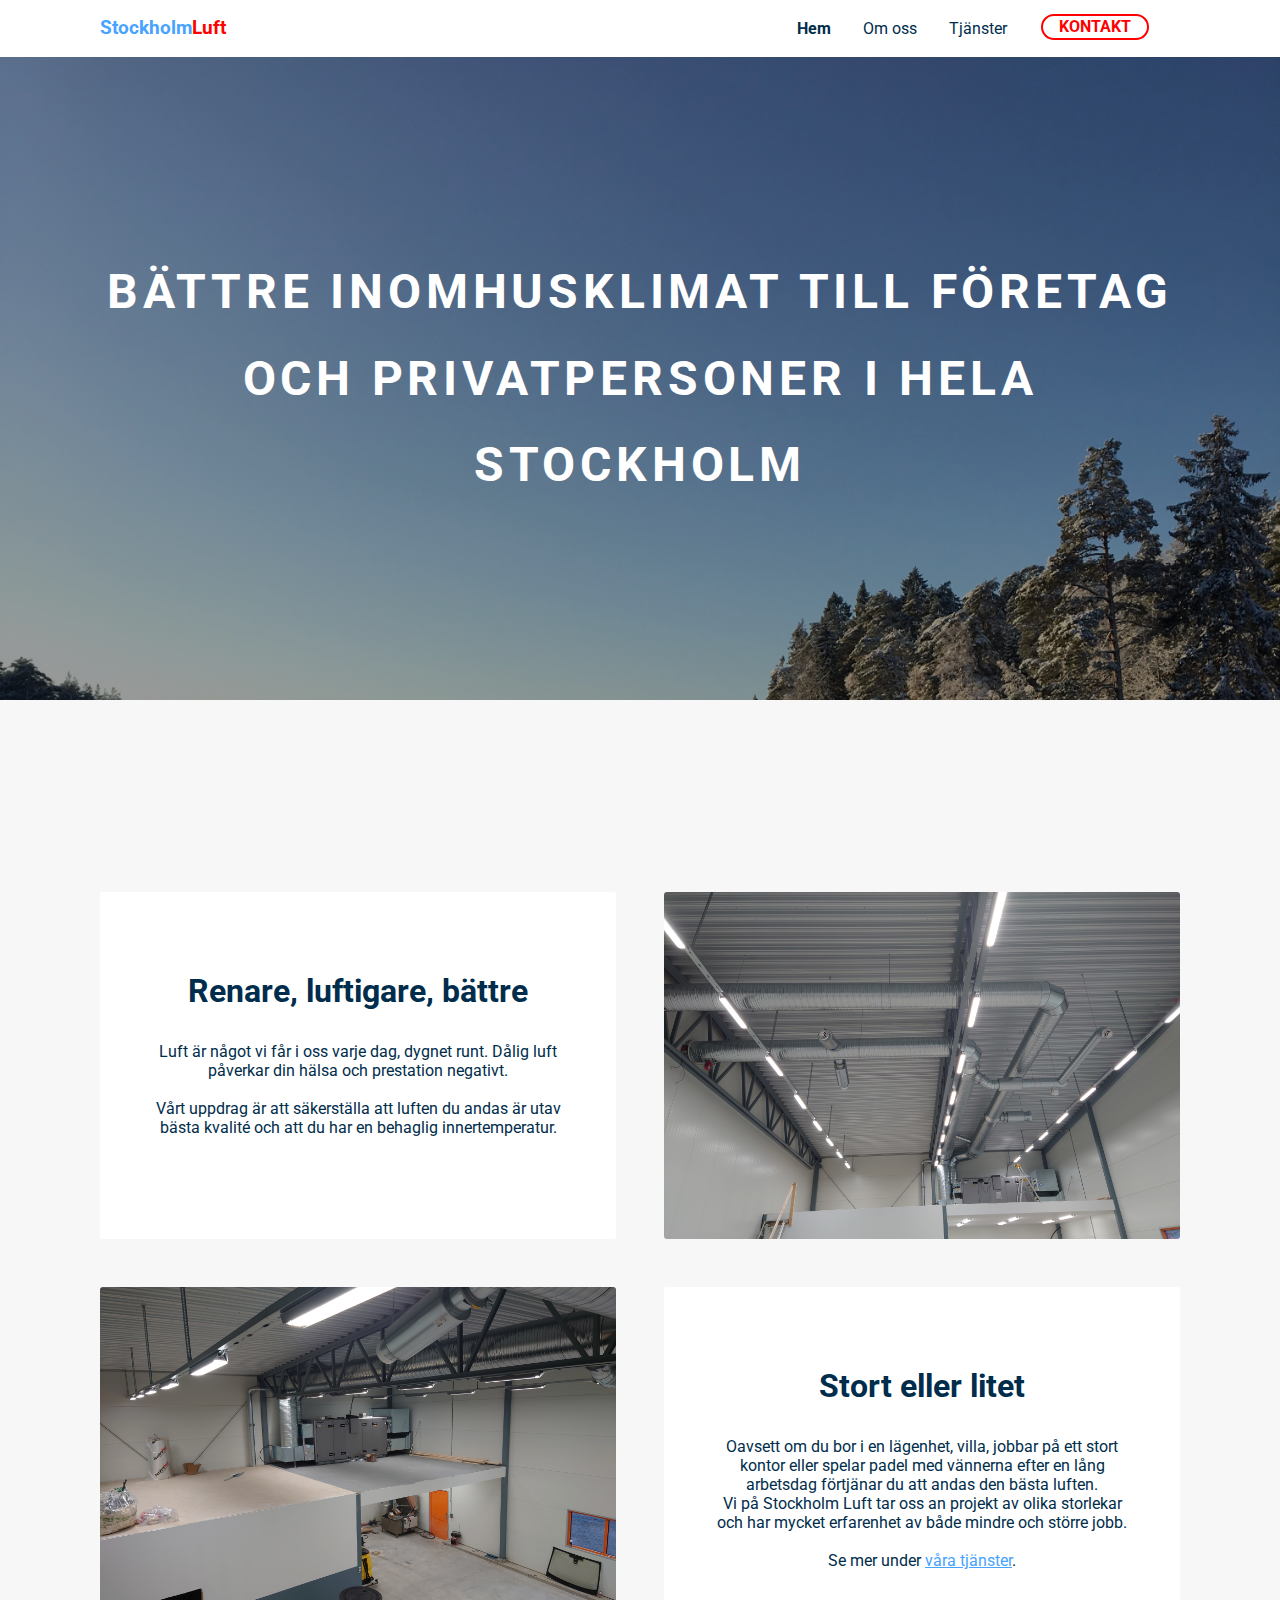
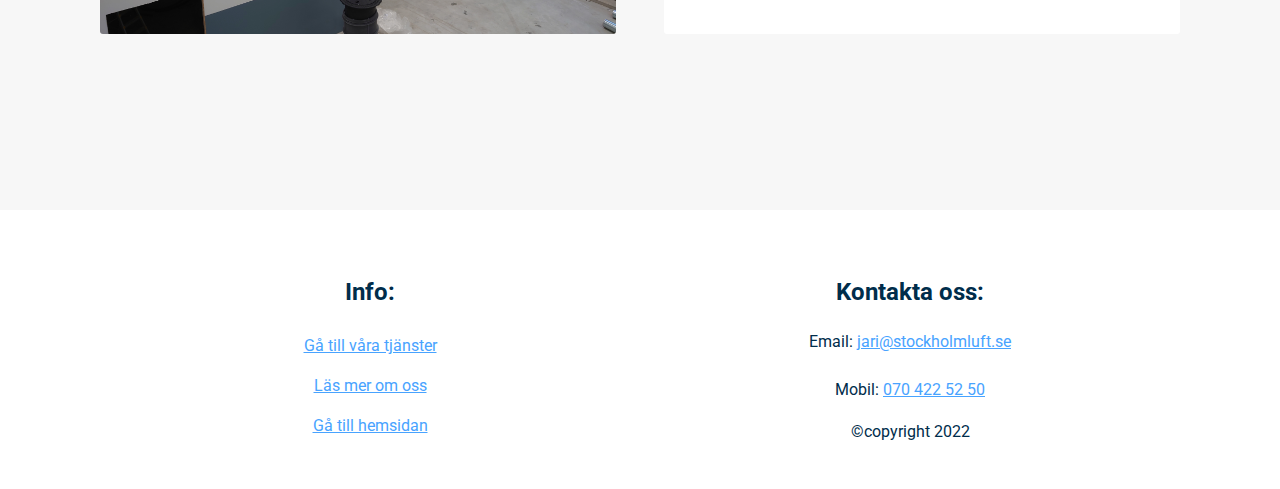
==== index.html @ 3e6052d8 "Add files via upload" ====
<!DOCTYPE html>
<html lang="en">
  <head>
    <meta charset="UTF-8" />
    <meta name="viewport" content="width=device-width, initial-scale=1.0" />
    <title>Stockholm Luftinstallation</title>
    <link rel="stylesheet" href="main.css" />
  </head>
  <body>
    <header class="navbar">
      <div class="container">
        <a class="logo" href="index.html">Stockholm<span>Luft</span></a>

        <img
          id="mobile-cta"
          class="mobile-menu"
          src="bilder/menu.png"
          width="30"
          height="30"
          alt="Öppna meny"
        />

        <nav>
          <img
            id="mobile-exit"
            class="mobile-menu-exit"
            src="bilder/exit.png"
            width="30"
            height="30"
            alt="Stäng meny"
          />

          <ul class="primary-nav">
            <li class="current"><a href="index.html">Hem</a></li>
            <li><a href="omoss.html">Om oss</a></li>
            <li><a href="tjänster.html">Tjänster</a></li>
          </ul>

          <ul class="secondary-nav">
            <li class="kontakt"><a href="kontakt.html">KONTAKT</a></li>
          </ul>
        </nav>
      </div>
    </header>

    <section class="hero">
      <h1>
       bättre inomhusklimat till företag och privatpersoner i hela
        stockholm
      </h1>
    </section>

    <section class="color-blue">
      <article class="grid-container">
        <div id="text-ett">
          <h3>Renare, luftigare, bättre</h3>
          <p>
            Luft är något vi får i oss varje dag, dygnet runt. Dålig luft påverkar din hälsa och prestation negativt.
            <br /> <br>
            Vårt uppdrag är att säkerställa att luften du andas är utav bästa
            kvalité och att du har en behaglig innertemperatur. <br />


          </p>
        </div>
        <div id="bild-ett"></div>
        <div id="bild-tva"></div>
        <div id="text-tva">
          <h3>Stort eller litet</h3>
          <p>
            Oavsett om du bor i en lägenhet, villa, jobbar på ett stort kontor
            eller spelar padel med vännerna efter en lång arbetsdag förtjänar du
            att andas den bästa luften. <br />
            Vi på Stockholm Luft tar oss an projekt av olika storlekar och har
            mycket erfarenhet av både mindre och större jobb. <br />
            <br />
            Se mer under <a href="tjänster.html">våra tjänster</a>.
          </p>
        </div>
      </article>
    </section>

    <footer class="contact-section">
      <div id="left-contact">
        <h2>Info:</h2>
        <ul>
          <li>
            <a href="tjänster.html">Gå till våra tjänster</a>
          </li>
          <li>
            <a href="omoss.html">Läs mer om oss</a>
          </li>
          <li>
            <a href="index.html">Gå till hemsidan</a>
          </li>
        </ul>
      </div>
      <div id="right-contact">
        <h2>Kontakta oss:</h2>
        <p>
          <span>Email:</span>
          <a href="mailto:jari@stockholmluft.se">jari@stockholmluft.se</a>
        </p>
        <p><span>Mobil:</span> <a href="tel:0704225250">070 422 52 50</a></p>
        <p>©copyright 2022</p>
      </div>
    </footer>

    <script>
      const mobileBtn = document.getElementById("mobile-cta");
      nav = document.querySelector("nav");
      mobileBtnExit = document.getElementById("mobile-exit");

      mobileBtn.addEventListener("click", () => {
        nav.classList.add("menu-btn");
      });

      mobileBtnExit.addEventListener("click", () => {
        nav.classList.remove("menu-btn");
      });
    </script>
  </body>
</html>
---- main.css ----
@charset "UTF-8";
@import url("https://fonts.googleapis.com/css2?family=Roboto:wght@300;700&display=swap");
:root {
  --primary-color: red;
}

body {
  background: #ffffff;
  margin: 0;
  font-family: "Roboto";
  overflow-x: hidden;
}

.navbar {
  background: white;
  padding: 1em;
}
.navbar .logo {
  text-decoration: none;
  font-weight: bold;
  color: #48a3ff;
  font-size: 1.2em;
}
.navbar .logo span {
  color: var(--primary-color);
}
.navbar nav {
  display: none;
}
.navbar .container {
  display: flex;
  place-content: space-between;
}
.navbar .mobile-menu {
  cursor: pointer;
}

a {
  color: #48a3ff;
}

ul {
  list-style-type: none;
  margin: 0;
  padding: 0;
}

section {
  padding: 5em 2em;
}

.hero {
  background-image: linear-gradient(rgba(0, 0, 0, 0.4), rgba(0, 0, 0, 0.4)), url(bilder/IMG_2665.jpg);
  background-repeat: no-repeat;
  background-attachment: local;
  background-position: center;
  background-size: cover;
  background-color: #002d4b;
  position: relative;
  padding-bottom: 10em;
  padding-top: 10em;
}
.hero h1 {
  display: flex;
  align-items: center;
  justify-content: center;
  color: #ffffff;
  font-size: 2em;
  text-transform: uppercase;
  letter-spacing: 0.1em;
  line-height: 1.8;
  font-weight: bold;
  font-family: "Roboto";
  text-align: center;
  max-width: 90%;
  margin-left: auto;
  margin-right: auto;
}

.color-blue {
  background-color: #f7f7f7;
}

.grid-container {
  display: grid;
  grid-template-columns: 1fr;
  grid-template-rows: repeat(4, 1fr);
  gap: 3em;
  row-gap: 3em;
  margin-top: 1em;
  margin-right: auto;
  margin-left: auto;
  padding: 0.5em;
  height: auto;
  max-width: 1080px;
  grid-template-areas: "text-ett" "bild-ett" "text-tva" "bild-tva";
}

#text-ett {
  grid-area: text-ett;
  border-radius: 5px;
  background-color: #ffffff;
  font-size: 1em;
  text-align: center;
  align-items: center;
  color: #002d4b;
  padding: 1em;
}

#text-ett h3 {
  color: #002d4b;
  font-size: 2em;
}

#bild-ett {
  grid-area: bild-ett;
  border-radius: 3px;
  background-image: url(/bilder/varmdo_1.JPG);
  background-repeat: no-repeat;
  background-position: center;
  background-size: cover;
}

#text-tva {
  grid-area: text-tva;
  border-radius: 5px;
  background-color: #ffffff;
  text-align: center;
  align-items: center;
  color: #002d4b;
  padding: 1em;
}

#text-tva h3 {
  color: #002d4b;
  font-size: 2em;
}

#bild-tva {
  grid-area: bild-tva;
  border-radius: 3px;
  background-image: url(/bilder/varmdo_2.JPG);
  background-repeat: no-repeat;
  background-position: center;
  background-size: cover;
}

/*FOOTERN*/
footer {
  display: block;
  font-size: 1em;
  text-align: center;
  background-color: white;
  color: #002d4b;
  margin-top: 3em;
}
footer a {
  line-height: 2em;
}

nav.menu-btn {
  display: block;
}

nav {
  position: fixed;
  z-index: 999;
  width: 66%;
  right: 0;
  top: 0;
  background: #002d4b;
  height: 100vh;
  padding: 1em;
}
nav ul.primary-nav {
  margin-top: 5em;
}
nav li a {
  color: white;
  text-decoration: none;
  display: block;
  padding: 0.5em;
  font-size: 1.3em;
  text-align: right;
}
nav li a:hover {
  font-weight: bold;
}

.mobile-menu-exit {
  float: right;
  margin: 0.5em;
  cursor: pointer;
}

.omoss-section {
  background-color: #f7f7f7;
  background-image: url(bilder/varmdo_1.JPG);
  background-repeat: no-repeat;
  background-attachment: fixed;
  background-position: center;
  background-size: cover;
  color: #002d4b;
  text-align: center;
  height: 55vh;
  display: flex;
  justify-content: center;
  align-items: stretch;
  padding-bottom: 25em;
}
.omoss-section .wraparound {
  flex-direction: column;
  background-color: #ffffff;
  margin: auto;
  margin-bottom: 5em;
  padding: 3em;
  max-width: 1080px;
}
.omoss-section .omossbeskrivning {
  color: #002d4b;
  text-align: center;
  max-width: 65%;
  display: block;
  margin-left: auto;
  margin-right: auto;
  font-weight: 800;
}

.bakgrundsfärg {
  background-color: #f7f7f7;
  margin-bottom: 3em;
}

.section-heading {
  color: #002d4b;
  text-align: center;
}

.p-heading {
  text-align: center;
  color: #002d4b;
  line-height: 170%;
  max-width: 1000px;
  margin-left: auto;
  margin-right: auto;
}

.tjänster-grid-container {
  display: grid;
  grid-template-columns: repeat(2, 1fr);
  grid-template-rows: repeat(3, 1fr);
  gap: 3em;
  row-gap: 3em;
  margin-top: 1em;
  margin-right: auto;
  margin-left: auto;
  padding: 1em;
  height: auto;
  max-width: 1080px;
  grid-template-areas: "tjänst-ett tjänst-ett tjänst-ett tjänst-ett" "tjänst-tva tjänst-tva tjänst-tva tjänst-tva" "tjänst-tre tjänst-tre tjänst-tre tjänst-tre";
}

#tjänst-ett {
  grid-area: tjänst-ett;
  border-radius: 3px;
  background-color: #ffffff;
  text-align: center;
  align-items: center;
  padding-top: 2em;
  color: #002d4b;
  padding: 3em;
}

#tjänst-tva {
  grid-area: tjänst-tva;
  border-radius: 3px;
  background-color: #ffffff;
  text-align: center;
  align-items: center;
  padding-top: 2em;
  color: #002d4b;
  padding: 3em;
}

#tjänst-tre {
  grid-area: tjänst-tre;
  border-radius: 3px;
  background-color: #ffffff;
  text-align: center;
  align-items: center;
  padding-top: 2em;
  color: #002d4b;
  padding: 3em;
}

.pågående-project {
  background-color: #002d4b;
}
.pågående-project h3 {
  color: #ffffff;
  text-align: center;
  font-size: 1.5em;
}
.pågående-project p {
  color: #ffffff;
  text-align: center;
  font-size: 1em;
}
.pågående-project .pagaende_1, .pågående-project .pagaende_2, .pågående-project .pagaende_3 {
  max-width: 50em;
  height: 50%;
  margin-top: 2em;
  margin-left: auto;
  margin-right: auto;
  display: flex;
  align-items: center;
}
.pågående-project .pagaende_1 {
  transform: rotate(90deg);
  margin-bottom: 9em;
}

.kontakta-oss {
  background-color: #f7f7f7;
  color: #002d4b;
  text-align: center;
}

#overlay {
  width: 100%;
  height: 100%;
  background-color: #f7f7f7;
  margin-bottom: 200px;
}

form {
  max-width: 550px;
  width: 90%;
  background: white;
  margin: 17vh auto 0 auto;
  padding: 40px;
  border-radius: 3px;
  box-sizing: border-box;
}

.h1contact {
  margin: 0;
  text-align: center;
}

.p-contact {
  margin: 0;
  text-align: center;
}

label {
  display: block;
  margin: 20px 0;
}

input,
textarea {
  width: 100%;
  padding: 10px;
  box-sizing: border-box;
  outline: none;
  resize: none;
  border: none;
  border-bottom: 1px solid #d4d1d1;
}

input[type=text]:focus,
textarea:focus {
  border-bottom: 1px solid #002d4b;
}

textarea::-webkit-scrollbar {
  width: 4px;
}

textarea::-webkit-scrollbar-thumb {
  background-color: #002d4b;
}

.center {
  text-align: center;
}

input[type=submit] {
  margin-top: 30px;
  width: 90%;
  max-width: 200px;
  background: #002d4b;
  color: white;
  font-size: 17px;
  cursor: pointer;
  border-radius: 50px;
}

.error {
  color: red;
}

.error-border {
  border-bottom: 1px solid red;
}

#Skickat {
  color: #002d4b;
}

@media only screen and (min-width: 768px) {
  .mobile-menu,
.mobile-menu-exit {
    display: none;
  }
  .navbar .container {
    display: grid;
    grid-template-columns: 180px auto;
  }
  .navbar nav {
    display: flex;
    justify-content: space-between;
    background: none;
    position: unset;
    height: auto;
    width: 100%;
    padding: 0;
    margin: 1px;
  }
  .navbar nav ul {
    display: flex;
  }
  .navbar nav a {
    color: #002d4b;
    font-size: 1em;
    padding: 0.1em 1em;
  }
  .navbar nav ul.primary-nav {
    margin: 0;
    margin-right: 1em;
  }
  .navbar nav li.current a {
    font-weight: bold;
  }
  .navbar nav li.kontakt a {
    color: var(--primary-color);
    border: 2.5px solid var(--primary-color);
    font-weight: bold;
    border-radius: 3em;
    margin-top: -0.2em;
    margin-right: 2em;
  }
  .navbar nav li.kontakt a:hover {
    background: var(--primary-color);
    color: white;
  }
  .section-tjänster {
    padding: 0 2em;
  }
  .column-tj {
    flex: 0 50%;
    max-width: 50%;
  }
  .grid-container {
    display: grid;
    grid-template-columns: repeat(4, 1fr);
    grid-template-rows: repeat(2, 1fr);
    gap: 3em;
    row-gap: 3em;
    margin-top: 1em;
    margin-right: auto;
    margin-left: auto;
    padding: 1em;
    height: auto;
    max-width: 1080px;
    grid-template-areas: "text-ett text-ett bild-ett bild-ett" "bild-tva bild-tva text-tva text-tva";
  }
  #text-ett {
    grid-area: text-ett;
    border-radius: 3px;
    background-color: #ffffff;
    text-align: center;
    align-items: center;
    padding-top: 2em;
    color: #002d4b;
    padding: 3em;
  }
  #text-ett h3 {
    color: #002d4b;
    font-size: 2em;
  }
  #bild-ett {
    grid-area: bild-ett;
    border-radius: 3px;
    background-image: url(/bilder/varmdo_1.JPG);
    background-repeat: no-repeat;
    background-position: center;
    background-size: cover;
  }
  #bild-tva {
    grid-area: bild-tva;
    border-radius: 3px;
    background-image: url(/bilder/varmdo_2.JPG);
    background-repeat: no-repeat;
    background-position: center;
    background-size: cover;
  }
  #text-tva {
    grid-area: text-tva;
    border-radius: 3px;
    background-color: #ffffff;
    text-align: center;
    align-items: center;
    padding-top: 2em;
    color: #002d4b;
    padding: 3em;
  }
  #text-tva h3 {
    color: #002d4b;
    font-size: 2em;
  }
}
@media only screen and (min-width: 1080px) {
  .container {
    width: 1080px;
    margin: 0 auto;
  }
  section {
    padding: 10em 4em;
  }
  .hero {
    display: flex;
    justify-content: space-between;
  }
  .hero h1 {
    font-size: 3em;
    max-width: 1080px;
  }
  .contact-section {
    display: grid;
    grid-template-columns: repeat(2, 1fr);
    grid-template-rows: repeat(1fr);
    margin-right: auto;
    margin-left: auto;
    padding-bottom: 2em;
    max-width: 1080px;
    grid-template-areas: "left-contact right-contact";
  }
  #left-contact {
    grid-area: left-contact;
  }
  #right-contact {
    grid-area: right-contact;
  }
  #left-contact a {
    line-height: 2.5em;
  }
}/*# sourceMappingURL=main.css.map */
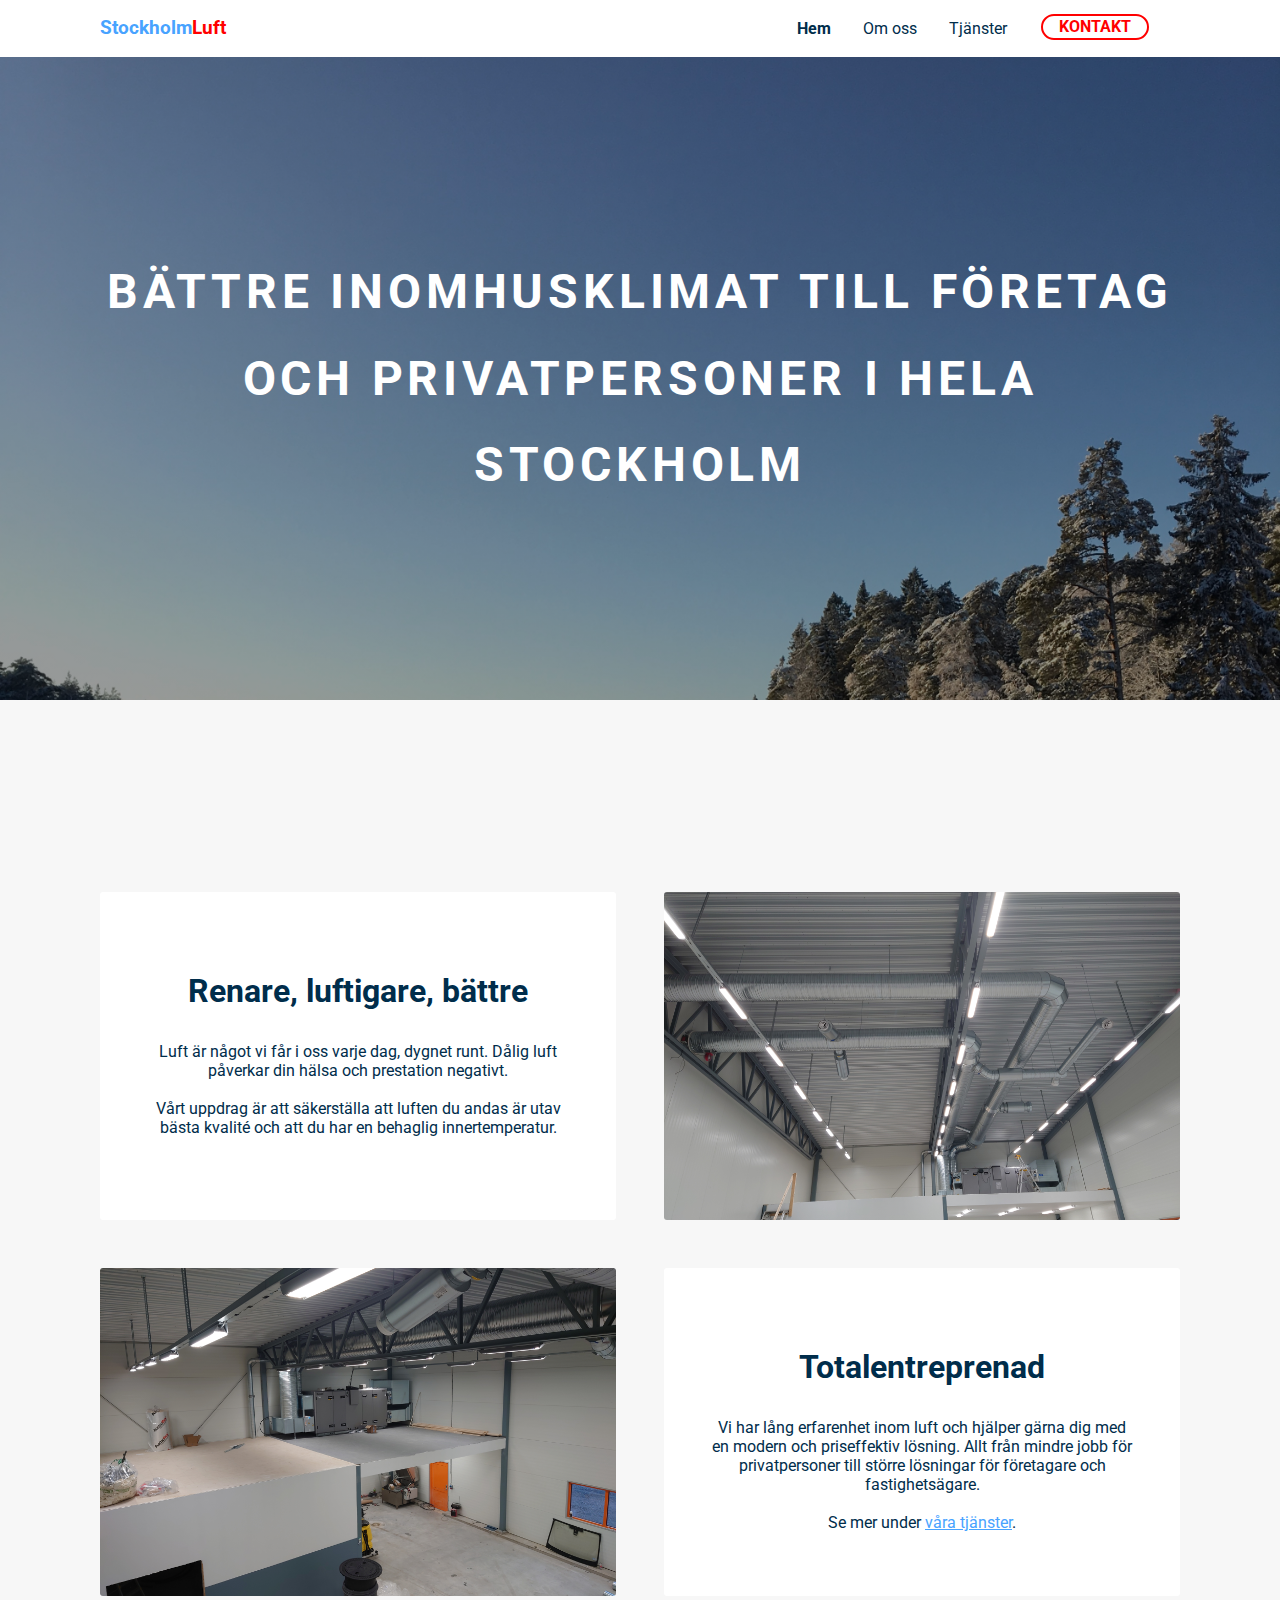
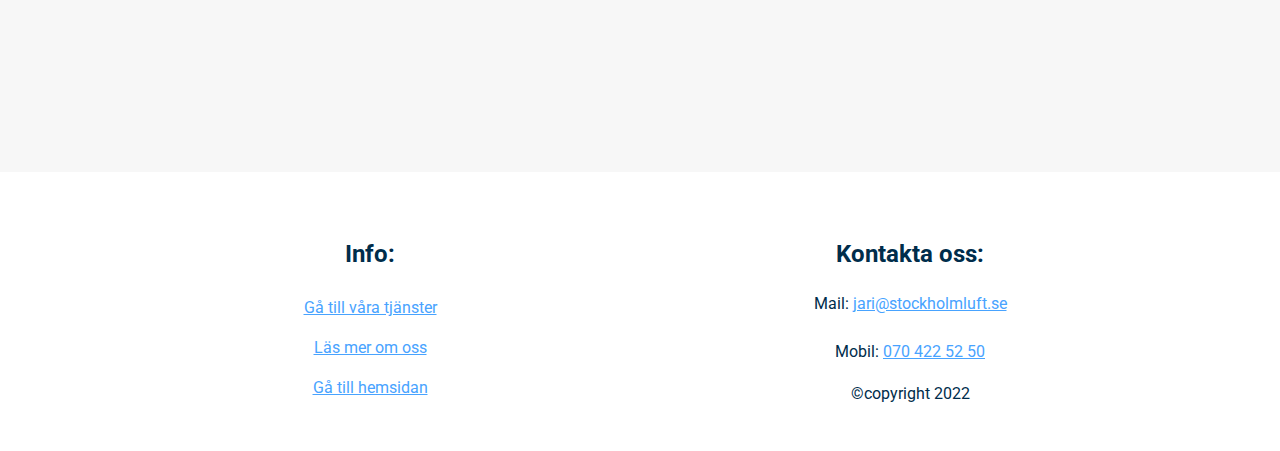
==== commit 3babc7c1: "added changes" ====
--- a/index.html
+++ b/index.html
@@ -1,123 +1,131 @@
 <!DOCTYPE html>
 <html lang="en">
-  <head>
-    <meta charset="UTF-8" />
-    <meta name="viewport" content="width=device-width, initial-scale=1.0" />
-    <title>Stockholm Luftinstallation</title>
-    <link rel="stylesheet" href="main.css" />
-  </head>
-  <body>
-    <header class="navbar">
-      <div class="container">
-        <a class="logo" href="index.html">Stockholm<span>Luft</span></a>
+    <head>
+        <meta charset="UTF-8" />
+        <meta name="viewport" content="width=device-width, initial-scale=1.0" />
+        <title>Stockholm Luftinstallation</title>
+        <link rel="stylesheet" href="main.css" />
+    </head>
+    <body>
+        <header class="navbar">
+            <div class="container">
+                <a class="logo" href="index.html">Stockholm<span>Luft</span></a>
 
-        <img
-          id="mobile-cta"
-          class="mobile-menu"
-          src="bilder/menu.png"
-          width="30"
-          height="30"
-          alt="Öppna meny"
-        />
+                <img
+                    id="mobile-cta"
+                    class="mobile-menu"
+                    src="bilder/menu.png"
+                    width="30"
+                    height="30"
+                    alt="Öppna meny"
+                />
 
-        <nav>
-          <img
-            id="mobile-exit"
-            class="mobile-menu-exit"
-            src="bilder/exit.png"
-            width="30"
-            height="30"
-            alt="Stäng meny"
-          />
+                <nav>
+                    <img
+                        id="mobile-exit"
+                        class="mobile-menu-exit"
+                        src="bilder/exit.png"
+                        width="30"
+                        height="30"
+                        alt="Stäng meny"
+                    />
 
-          <ul class="primary-nav">
-            <li class="current"><a href="index.html">Hem</a></li>
-            <li><a href="omoss.html">Om oss</a></li>
-            <li><a href="tjänster.html">Tjänster</a></li>
-          </ul>
+                    <ul class="primary-nav">
+                        <li class="current"><a href="index.html">Hem</a></li>
+                        <li><a href="omoss.html">Om oss</a></li>
+                        <li><a href="tjänster.html">Tjänster</a></li>
+                    </ul>
 
-          <ul class="secondary-nav">
-            <li class="kontakt"><a href="kontakt.html">KONTAKT</a></li>
-          </ul>
-        </nav>
-      </div>
-    </header>
+                    <ul class="secondary-nav">
+                        <li class="kontakt">
+                            <a href="kontakt.html">KONTAKT</a>
+                        </li>
+                    </ul>
+                </nav>
+            </div>
+        </header>
 
-    <section class="hero">
-      <h1>
-       bättre inomhusklimat till företag och privatpersoner i hela
-        stockholm
-      </h1>
-    </section>
+        <section class="hero">
+            <h1>
+                bättre inomhusklimat till företag och privatpersoner i hela
+                stockholm
+            </h1>
+        </section>
 
-    <section class="color-blue">
-      <article class="grid-container">
-        <div id="text-ett">
-          <h3>Renare, luftigare, bättre</h3>
-          <p>
-            Luft är något vi får i oss varje dag, dygnet runt. Dålig luft påverkar din hälsa och prestation negativt.
-            <br /> <br>
-            Vårt uppdrag är att säkerställa att luften du andas är utav bästa
-            kvalité och att du har en behaglig innertemperatur. <br />
+        <section class="color-blue">
+            <article class="grid-container">
+                <div id="text-ett">
+                    <h3>Renare, luftigare, bättre</h3>
+                    <p>
+                        Luft är något vi får i oss varje dag, dygnet runt. Dålig
+                        luft påverkar din hälsa och prestation negativt.
+                        <br />
+                        <br />
+                        Vårt uppdrag är att säkerställa att luften du andas är
+                        utav bästa kvalité och att du har en behaglig
+                        innertemperatur. <br />
+                    </p>
+                </div>
+                <div id="bild-ett"></div>
+                <div id="bild-tva"></div>
+                <div id="text-tva">
+                    <h3>Totalentreprenad</h3>
+                    <p>
+                        Vi har lång erfarenhet inom luft och hjälper gärna dig
+                        med en modern och priseffektiv lösning. Allt från mindre
+                        jobb för privatpersoner till större lösningar för
+                        företagare och fastighetsägare.
+                        <br />
+                        <br />
+                        Se mer under <a href="tjänster.html">våra tjänster</a>.
+                    </p>
+                </div>
+            </article>
+        </section>
 
+        <footer class="contact-section">
+            <div id="left-contact">
+                <h2>Info:</h2>
+                <ul>
+                    <li>
+                        <a href="tjänster.html">Gå till våra tjänster</a>
+                    </li>
+                    <li>
+                        <a href="omoss.html">Läs mer om oss</a>
+                    </li>
+                    <li>
+                        <a href="index.html">Gå till hemsidan</a>
+                    </li>
+                </ul>
+            </div>
+            <div id="right-contact">
+                <h2>Kontakta oss:</h2>
+                <p>
+                    <span>Mail:</span>
+                    <a href="mailto:jari@stockholmluft.se"
+                        >jari@stockholmluft.se</a
+                    >
+                </p>
+                <p>
+                    <span>Mobil:</span>
+                    <a href="tel:0704225250">070 422 52 50</a>
+                </p>
+                <p>©copyright 2022</p>
+            </div>
+        </footer>
 
-          </p>
-        </div>
-        <div id="bild-ett"></div>
-        <div id="bild-tva"></div>
-        <div id="text-tva">
-          <h3>Stort eller litet</h3>
-          <p>
-            Oavsett om du bor i en lägenhet, villa, jobbar på ett stort kontor
-            eller spelar padel med vännerna efter en lång arbetsdag förtjänar du
-            att andas den bästa luften. <br />
-            Vi på Stockholm Luft tar oss an projekt av olika storlekar och har
-            mycket erfarenhet av både mindre och större jobb. <br />
-            <br />
-            Se mer under <a href="tjänster.html">våra tjänster</a>.
-          </p>
-        </div>
-      </article>
-    </section>
+        <script>
+            const mobileBtn = document.getElementById('mobile-cta')
+            nav = document.querySelector('nav')
+            mobileBtnExit = document.getElementById('mobile-exit')
 
-    <footer class="contact-section">
-      <div id="left-contact">
-        <h2>Info:</h2>
-        <ul>
-          <li>
-            <a href="tjänster.html">Gå till våra tjänster</a>
-          </li>
-          <li>
-            <a href="omoss.html">Läs mer om oss</a>
-          </li>
-          <li>
-            <a href="index.html">Gå till hemsidan</a>
-          </li>
-        </ul>
-      </div>
-      <div id="right-contact">
-        <h2>Kontakta oss:</h2>
-        <p>
-          <span>Email:</span>
-          <a href="mailto:jari@stockholmluft.se">jari@stockholmluft.se</a>
-        </p>
-        <p><span>Mobil:</span> <a href="tel:0704225250">070 422 52 50</a></p>
-        <p>©copyright 2022</p>
-      </div>
-    </footer>
+            mobileBtn.addEventListener('click', () => {
+                nav.classList.add('menu-btn')
+            })
 
-    <script>
-      const mobileBtn = document.getElementById("mobile-cta");
-      nav = document.querySelector("nav");
-      mobileBtnExit = document.getElementById("mobile-exit");
-
-      mobileBtn.addEventListener("click", () => {
-        nav.classList.add("menu-btn");
-      });
-
-      mobileBtnExit.addEventListener("click", () => {
-        nav.classList.remove("menu-btn");
-      });
-    </script>
-  </body>
+            mobileBtnExit.addEventListener('click', () => {
+                nav.classList.remove('menu-btn')
+            })
+        </script>
+    </body>
 </html>
--- a/main.css
+++ b/main.css
@@ -115,7 +115,7 @@
 #bild-ett {
   grid-area: bild-ett;
   border-radius: 3px;
-  background-image: url(/bilder/varmdo_1.JPG);
+  background-image: url(bilder/varmdo_1.JPG);
   background-repeat: no-repeat;
   background-position: center;
   background-size: cover;
@@ -139,7 +139,7 @@
 #bild-tva {
   grid-area: bild-tva;
   border-radius: 3px;
-  background-image: url(/bilder/varmdo_2.JPG);
+  background-image: url(bilder/varmdo_2.JPG);
   background-repeat: no-repeat;
   background-position: center;
   background-size: cover;
@@ -324,94 +324,13 @@
   background-color: #f7f7f7;
   color: #002d4b;
   text-align: center;
-}
-
-#overlay {
-  width: 100%;
-  height: 100%;
-  background-color: #f7f7f7;
-  margin-bottom: 200px;
-}
-
-form {
-  max-width: 550px;
-  width: 90%;
-  background: white;
-  margin: 17vh auto 0 auto;
-  padding: 40px;
-  border-radius: 3px;
-  box-sizing: border-box;
-}
-
-.h1contact {
-  margin: 0;
-  text-align: center;
-}
-
-.p-contact {
-  margin: 0;
-  text-align: center;
-}
-
-label {
-  display: block;
-  margin: 20px 0;
-}
-
-input,
-textarea {
-  width: 100%;
-  padding: 10px;
-  box-sizing: border-box;
-  outline: none;
-  resize: none;
-  border: none;
-  border-bottom: 1px solid #d4d1d1;
-}
-
-input[type=text]:focus,
-textarea:focus {
-  border-bottom: 1px solid #002d4b;
-}
-
-textarea::-webkit-scrollbar {
-  width: 4px;
-}
-
-textarea::-webkit-scrollbar-thumb {
-  background-color: #002d4b;
-}
-
-.center {
-  text-align: center;
-}
-
-input[type=submit] {
-  margin-top: 30px;
-  width: 90%;
-  max-width: 200px;
-  background: #002d4b;
-  color: white;
-  font-size: 17px;
-  cursor: pointer;
-  border-radius: 50px;
-}
-
-.error {
-  color: red;
-}
-
-.error-border {
-  border-bottom: 1px solid red;
-}
-
-#Skickat {
-  color: #002d4b;
+  padding-top: 15em;
+  padding-bottom: 15em;
 }
 
 @media only screen and (min-width: 768px) {
   .mobile-menu,
-.mobile-menu-exit {
+  .mobile-menu-exit {
     display: none;
   }
   .navbar .container {
@@ -493,7 +412,7 @@
   #bild-ett {
     grid-area: bild-ett;
     border-radius: 3px;
-    background-image: url(/bilder/varmdo_1.JPG);
+    background-image: url(bilder/varmdo_1.JPG);
     background-repeat: no-repeat;
     background-position: center;
     background-size: cover;
@@ -501,7 +420,7 @@
   #bild-tva {
     grid-area: bild-tva;
     border-radius: 3px;
-    background-image: url(/bilder/varmdo_2.JPG);
+    background-image: url(bilder/varmdo_2.JPG);
     background-repeat: no-repeat;
     background-position: center;
     background-size: cover;
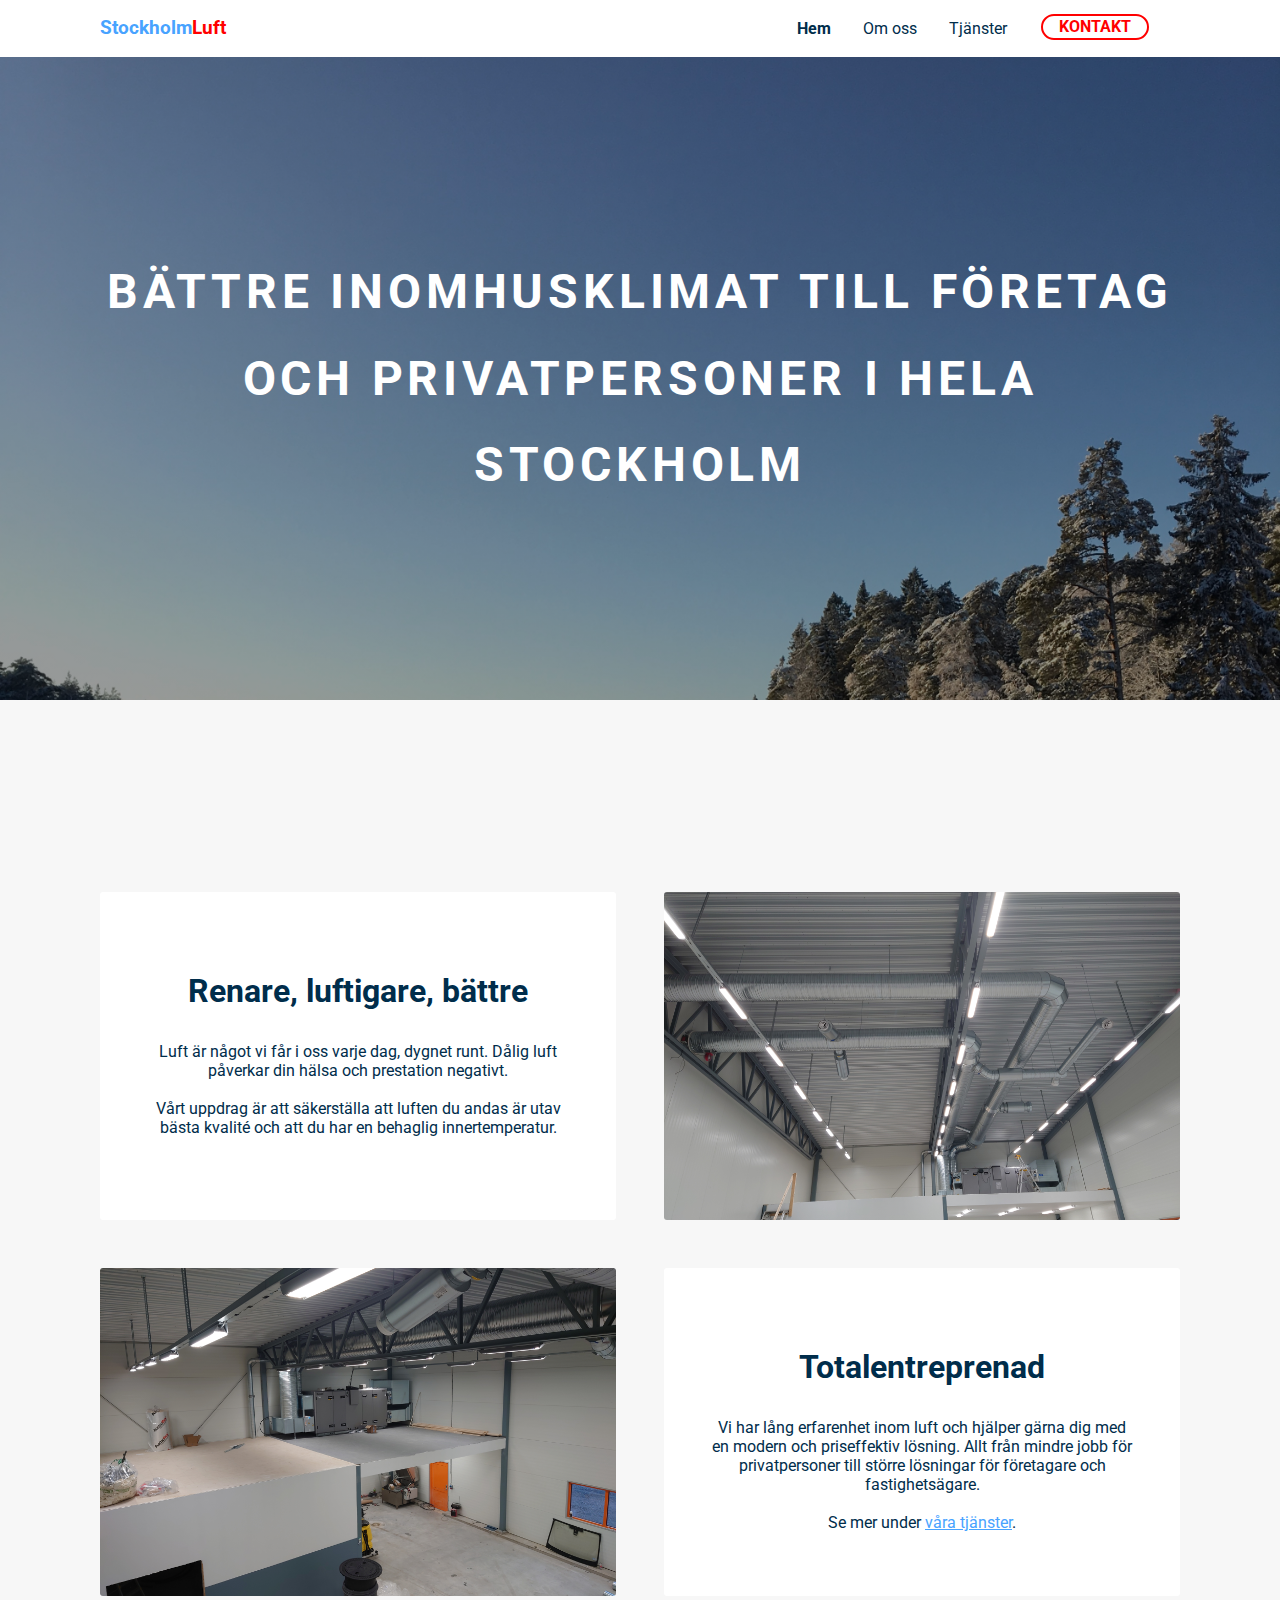
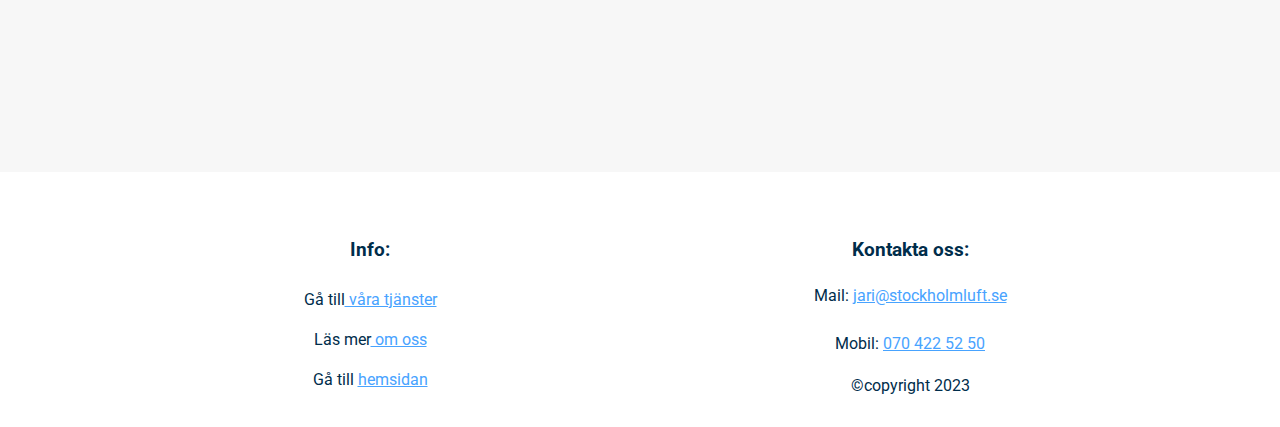
==== commit 50aff1d1: "edited footer and texts" ====
--- a/index.html
+++ b/index.html
@@ -85,21 +85,21 @@
 
         <footer class="contact-section">
             <div id="left-contact">
-                <h2>Info:</h2>
+                <h3>Info:</h3>
                 <ul>
                     <li>
-                        <a href="tjänster.html">Gå till våra tjänster</a>
+                        Gå till<a href="tjänster.html"> våra tjänster</a>
                     </li>
                     <li>
-                        <a href="omoss.html">Läs mer om oss</a>
+                        Läs mer<a href="omoss.html"> om oss</a>
                     </li>
                     <li>
-                        <a href="index.html">Gå till hemsidan</a>
+                        Gå till <a href="index.html">hemsidan</a>
                     </li>
                 </ul>
             </div>
             <div id="right-contact">
-                <h2>Kontakta oss:</h2>
+                <h3>Kontakta oss:</h3>
                 <p>
                     <span>Mail:</span>
                     <a href="mailto:jari@stockholmluft.se"
@@ -110,7 +110,7 @@
                     <span>Mobil:</span>
                     <a href="tel:0704225250">070 422 52 50</a>
                 </p>
-                <p>©copyright 2022</p>
+                <p>©copyright 2023</p>
             </div>
         </footer>
 
--- a/main.css
+++ b/main.css
@@ -4,9 +4,14 @@
   --primary-color: red;
 }
 
+body, html {
+  height: 100%;
+  margin: 0;
+  padding: 0;
+}
+
 body {
   background: #ffffff;
-  margin: 0;
   font-family: "Roboto";
   overflow-x: hidden;
 }
@@ -61,16 +66,12 @@
   padding-top: 10em;
 }
 .hero h1 {
-  display: flex;
-  align-items: center;
-  justify-content: center;
   color: #ffffff;
   font-size: 2em;
   text-transform: uppercase;
   letter-spacing: 0.1em;
   line-height: 1.8;
   font-weight: bold;
-  font-family: "Roboto";
   text-align: center;
   max-width: 90%;
   margin-left: auto;
@@ -102,7 +103,6 @@
   background-color: #ffffff;
   font-size: 1em;
   text-align: center;
-  align-items: center;
   color: #002d4b;
   padding: 1em;
 }
@@ -126,7 +126,6 @@
   border-radius: 5px;
   background-color: #ffffff;
   text-align: center;
-  align-items: center;
   color: #002d4b;
   padding: 1em;
 }
@@ -153,6 +152,7 @@
   background-color: white;
   color: #002d4b;
   margin-top: 3em;
+  padding-bottom: 1em;
 }
 footer a {
   line-height: 2em;
@@ -197,32 +197,22 @@
   background-color: #f7f7f7;
   background-image: url(bilder/varmdo_1.JPG);
   background-repeat: no-repeat;
-  background-attachment: fixed;
   background-position: center;
   background-size: cover;
   color: #002d4b;
   text-align: center;
-  height: 55vh;
-  display: flex;
-  justify-content: center;
-  align-items: stretch;
-  padding-bottom: 25em;
 }
 .omoss-section .wraparound {
-  flex-direction: column;
   background-color: #ffffff;
   margin: auto;
-  margin-bottom: 5em;
   padding: 3em;
-  max-width: 1080px;
+  max-width: 900px;
+  border-radius: 5px;
+  margin-top: 8em;
 }
 .omoss-section .omossbeskrivning {
   color: #002d4b;
   text-align: center;
-  max-width: 65%;
-  display: block;
-  margin-left: auto;
-  margin-right: auto;
   font-weight: 800;
 }
 
@@ -324,8 +314,8 @@
   background-color: #f7f7f7;
   color: #002d4b;
   text-align: center;
-  padding-top: 15em;
-  padding-bottom: 15em;
+  padding-top: 5em;
+  padding-bottom: 5em;
 }
 
 @media only screen and (min-width: 768px) {
@@ -336,6 +326,13 @@
   .navbar .container {
     display: grid;
     grid-template-columns: 180px auto;
+  }
+  .kontakta-oss {
+    background-color: #f7f7f7;
+    color: #002d4b;
+    text-align: center;
+    padding-top: 20em;
+    padding-bottom: 20em;
   }
   .navbar nav {
     display: flex;
@@ -399,15 +396,9 @@
     grid-area: text-ett;
     border-radius: 3px;
     background-color: #ffffff;
-    text-align: center;
-    align-items: center;
     padding-top: 2em;
     color: #002d4b;
     padding: 3em;
-  }
-  #text-ett h3 {
-    color: #002d4b;
-    font-size: 2em;
   }
   #bild-ett {
     grid-area: bild-ett;
@@ -429,15 +420,32 @@
     grid-area: text-tva;
     border-radius: 3px;
     background-color: #ffffff;
+    padding-top: 2em;
+    color: #002d4b;
+    padding: 3em;
+  }
+}
+@media only screen and (max-width: 500px) {
+  .omoss-section {
+    background-color: #f7f7f7;
+    background-image: url(bilder/varmdo_1.JPG);
+    background-repeat: no-repeat;
+    background-attachment: fixed;
+    background-position: center;
+    background-size: cover;
+    color: #002d4b;
     text-align: center;
-    align-items: center;
-    padding-top: 2em;
-    color: #002d4b;
-    padding: 3em;
-  }
-  #text-tva h3 {
-    color: #002d4b;
-    font-size: 2em;
+    height: auto;
+  }
+  .omoss-section .wraparound {
+    background-color: #ffffff;
+    margin: auto;
+    border-radius: 5px;
+  }
+  .omoss-section .omossbeskrivning {
+    color: #002d4b;
+    text-align: center;
+    font-weight: 800;
   }
 }
 @media only screen and (min-width: 1080px) {
@@ -462,7 +470,6 @@
     grid-template-rows: repeat(1fr);
     margin-right: auto;
     margin-left: auto;
-    padding-bottom: 2em;
     max-width: 1080px;
     grid-template-areas: "left-contact right-contact";
   }
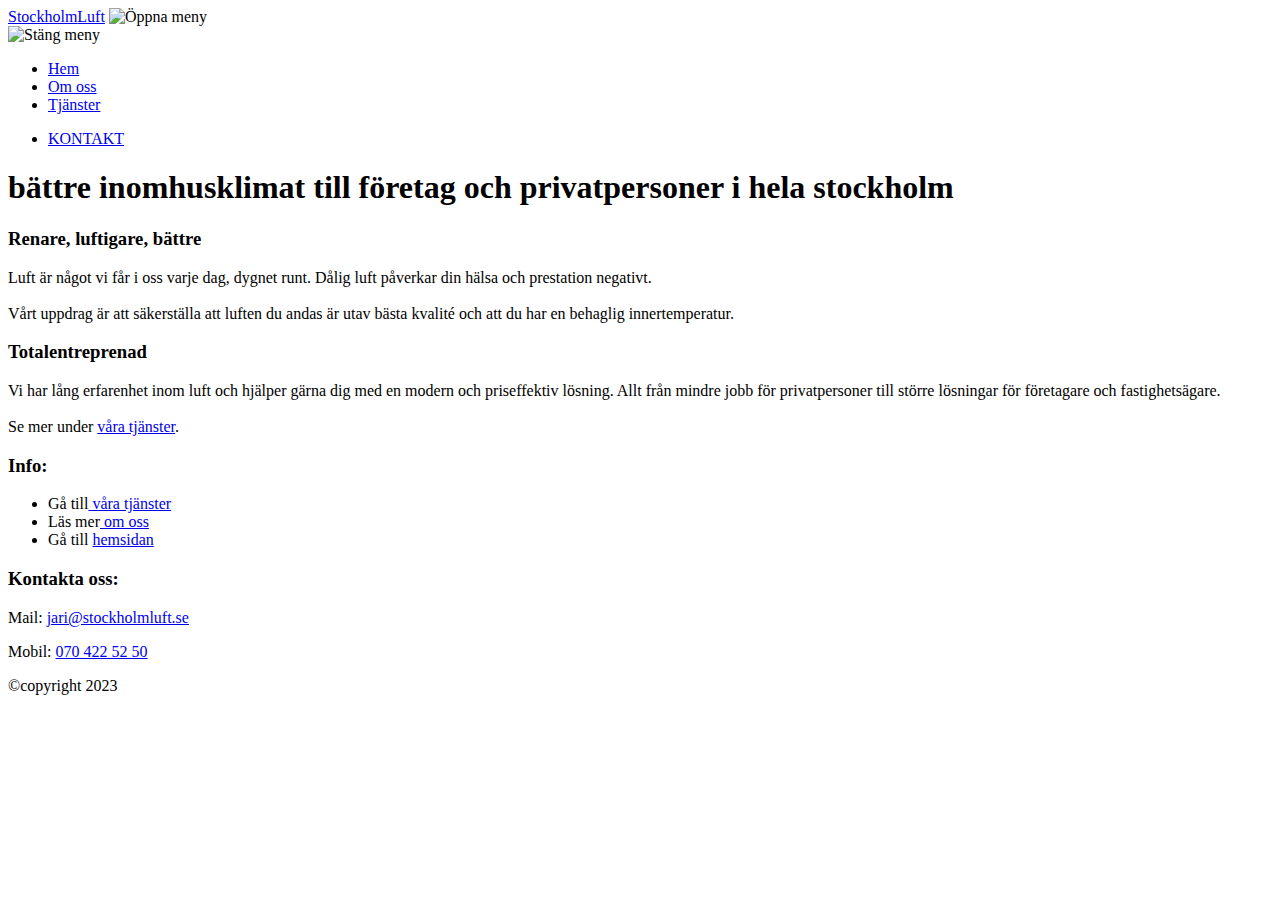
==== commit 3bc6b35d: "updated HTTPS protocol" ====
--- a/index.html
+++ b/index.html
@@ -4,17 +4,17 @@
         <meta charset="UTF-8" />
         <meta name="viewport" content="width=device-width, initial-scale=1.0" />
         <title>Stockholm Luftinstallation</title>
-        <link rel="stylesheet" href="main.css" />
+        <link rel="stylesheet" href="https://stockholmluft.se/main.css" />
     </head>
     <body>
         <header class="navbar">
             <div class="container">
-                <a class="logo" href="index.html">Stockholm<span>Luft</span></a>
+                <a class="logo" href="https://stockholmluft.se/index.html">Stockholm<span>Luft</span></a>
 
                 <img
                     id="mobile-cta"
                     class="mobile-menu"
-                    src="bilder/menu.png"
+                    src="https://stockholmluft.se.com/bilder/menu.png"
                     width="30"
                     height="30"
                     alt="Öppna meny"
@@ -24,21 +24,35 @@
                     <img
                         id="mobile-exit"
                         class="mobile-menu-exit"
-                        src="bilder/exit.png"
+                        src="https://stockholmluft.se/bilder/exit.png"
                         width="30"
                         height="30"
                         alt="Stäng meny"
                     />
 
                     <ul class="primary-nav">
-                        <li class="current"><a href="index.html">Hem</a></li>
-                        <li><a href="omoss.html">Om oss</a></li>
-                        <li><a href="tjänster.html">Tjänster</a></li>
+                        <li class="current">
+                            <a href="https://stockholmluft.se/index.html"
+                                >Hem</a
+                            >
+                        </li>
+                        <li>
+                            <a href="https://stockholmluft.se/omoss.html"
+                                >Om oss</a
+                            >
+                        </li>
+                        <li>
+                            <a href="https://stockholmluft.se/tjänster.html"
+                                >Tjänster</a
+                            >
+                        </li>
                     </ul>
 
                     <ul class="secondary-nav">
                         <li class="kontakt">
-                            <a href="kontakt.html">KONTAKT</a>
+                            <a href="https://stockholmluft.se/kontakt.html"
+                                >KONTAKT</a
+                            >
                         </li>
                     </ul>
                 </nav>
@@ -77,7 +91,10 @@
                         företagare och fastighetsägare.
                         <br />
                         <br />
-                        Se mer under <a href="tjänster.html">våra tjänster</a>.
+                        Se mer under
+                        <a href="https://stockholmluft.se/tjänster.html"
+                            >våra tjänster</a
+                        >.
                     </p>
                 </div>
             </article>
@@ -88,13 +105,20 @@
                 <h3>Info:</h3>
                 <ul>
                     <li>
-                        Gå till<a href="tjänster.html"> våra tjänster</a>
+                        Gå till<a href="https://stockholmluft.se/tjänster.html">
+                            våra tjänster</a
+                        >
                     </li>
                     <li>
-                        Läs mer<a href="omoss.html"> om oss</a>
+                        Läs mer<a href="https://stockholmluft.se/omoss.html">
+                            om oss</a
+                        >
                     </li>
                     <li>
-                        Gå till <a href="index.html">hemsidan</a>
+                        Gå till
+                        <a href="https://stockholmluft.se/index.html"
+                            >hemsidan</a
+                        >
                     </li>
                 </ul>
             </div>
